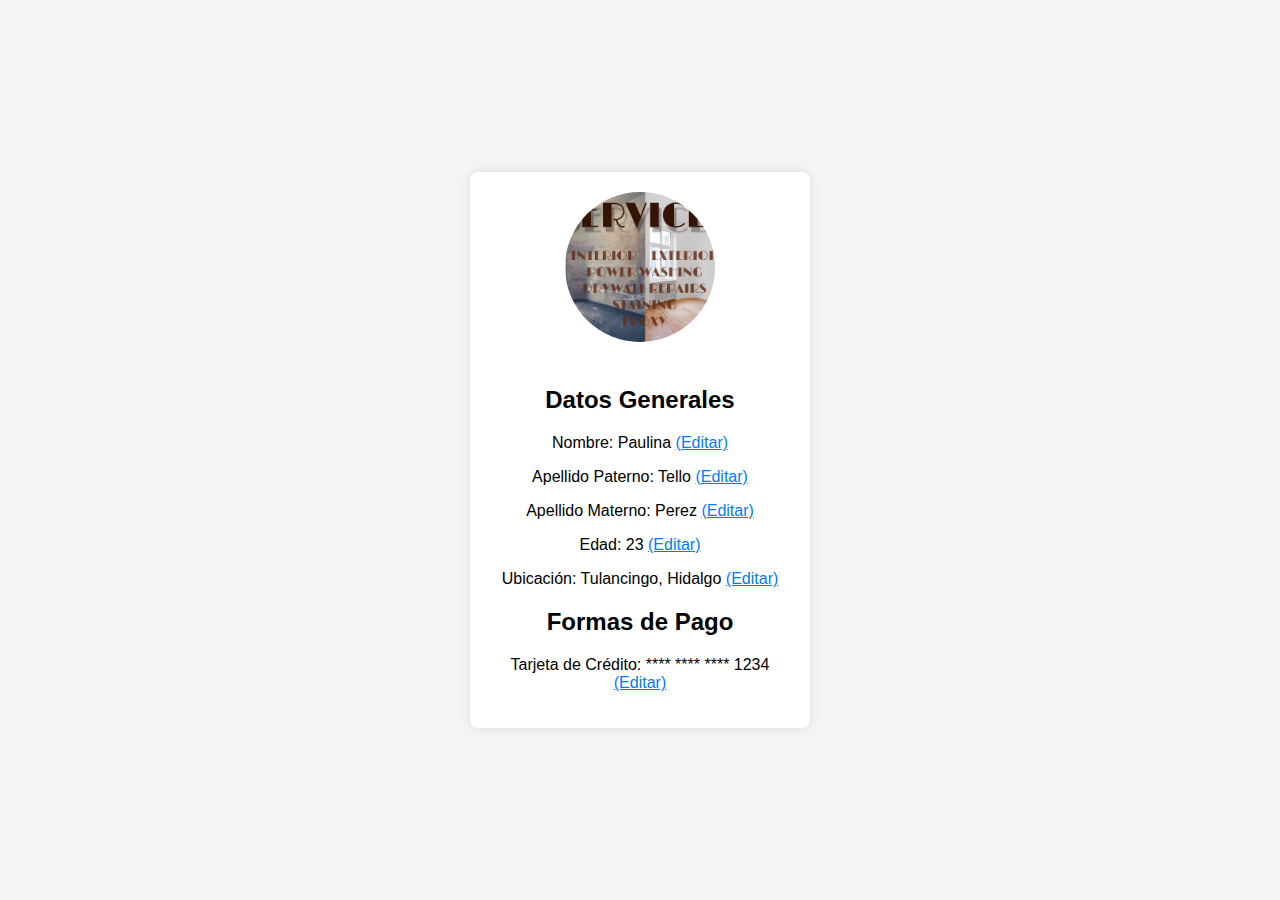
==== index.html @ baa32a9c "Perfil de usuario" ====
<!DOCTYPE html>
<html lang="es">
<head>
    <meta charset="UTF-8">
    <meta name="viewport" content="width=device-width, initial-scale=1.0">
    <style>
        body {
            font-family: Arial, sans-serif;
            background-color: #f4f4f4;
            margin: 0;
            padding: 0;
            display: flex;
            justify-content: center;
            align-items: center;
            height: 100vh;
        }

        .container {
            background-color: #fff;
            padding: 20px;
            border-radius: 8px;
            box-shadow: 0 0 10px rgba(0, 0, 0, 0.1);
            text-align: center;
            width: 300px;
        }

        .profile-picture {
            width: 150px;
            height: 150px;
            border-radius: 50%;
            object-fit: cover;
            margin-bottom: 20px;
            cursor: pointer; /* Agregado para indicar que la imagen es clickeable */
        }

        .editable {
            cursor: pointer;
            color: #007bff;
            text-decoration: underline;
        }

        .editable:hover {
            text-decoration: none;
        }

        input {
            margin-bottom: 10px;
        }
    </style>
    <title>Tu Aplicación Web</title>
</head>
<body>

<div class="container">
    <img src="SERVICES.jpg" alt="Foto de perfil" class="profile-picture" onclick="abrirSelectorImagen()">
    <h2>Datos Generales</h2>
    <p>
        <span id="nombre">Nombre: Paulina </span>
        <span class="editable" onclick="editar('nombre')"> (Editar)</span>
    </p>
    <p>
        <span id="apellido-paterno">Apellido Paterno: Tello</span>
        <span class="editable" onclick="editar('apellido-paterno')"> (Editar)</span>
    </p>
    <p>
        <span id="apellido-materno">Apellido Materno: Perez</span>
        <span class="editable" onclick="editar('apellido-materno')"> (Editar)</span>
    </p>
    <p>
        <span id="edad">Edad: 23</span>
        <span class="editable" onclick="editar('edad')"> (Editar)</span>
    </p>
    <p>
        <span id="ubicacion">Ubicación: Tulancingo, Hidalgo</span>
        <span class="editable" onclick="editar('ubicacion')"> (Editar)</span>
    </p>
    <h2>Formas de Pago</h2>
    <p>
        <span id="forma-pago">Tarjeta de Crédito: **** **** **** 1234</span>
        <span class="editable" onclick="irAFormaPago()"> (Editar)</span>
    </p>

    <div id="formulario-edicion" style="display: none;">
        <label for="numero-de-tarjeta">Nuevo valor:</label>
        <input type="text" id="numero-de-tarjeta">
        <button onclick="guardarEdicion()">Guardar</button>
    </div>

    <input type="file" accept="image/*" id="input-imagen" onchange="cambiarImagen()" style="display: none;">
</div>

<script>
    let campoActual;

    function editar(campo) {
        campoActual = campo;
        const valorActual = document.getElementById(campo).innerText.split(': ')[1];
        document.getElementById('numero-de-tarjeta').value = valorActual;
        document.getElementById('formulario-edicion').style.display = 'block';
    }

    function guardarEdicion() {
        const nuevoValor = document.getElementById('numero-de-tarjeta').value;
        document.getElementById(campoActual).innerText = campoActual.charAt(0).toUpperCase() + campoActual.slice(1) + ': ' + nuevoValor;
        document.getElementById('formulario-edicion').style.display = 'none';
    }

    function abrirSelectorImagen() {
        document.getElementById('input-imagen').click();
    }

    function cambiarImagen() {
        const inputImagen = document.getElementById('input-imagen');
        const imagenPerfil = document.querySelector('.profile-picture');

        const file = inputImagen.files[0];

        if (file) {
            const reader = new FileReader();

            reader.onload = function (e) {
                imagenPerfil.src = e.target.result;
            };

            reader.readAsDataURL(file);
        }
    }

    function irAFormaPago() {
        // Redirige a la página de edición de forma de pago
        window.location.href = 'editar_forma_pago.html';
    }
</script>

</body>
</html>
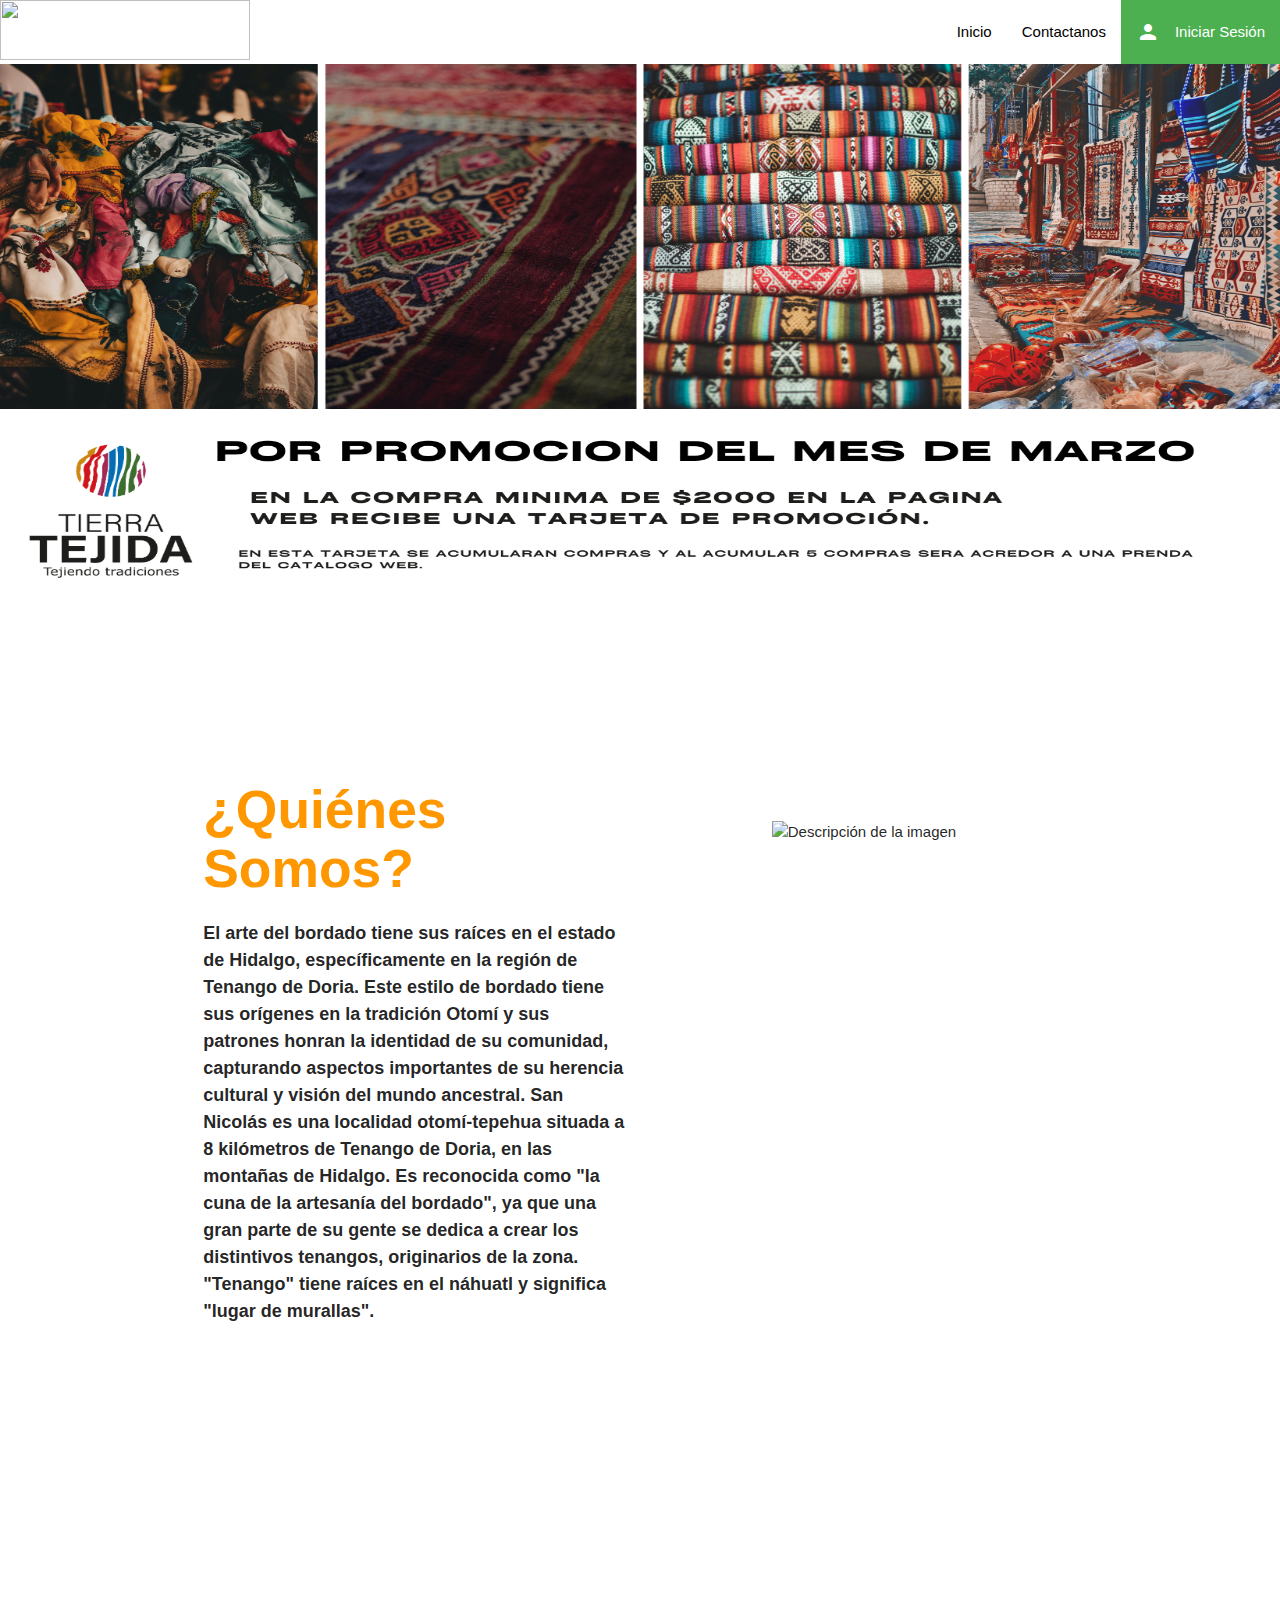
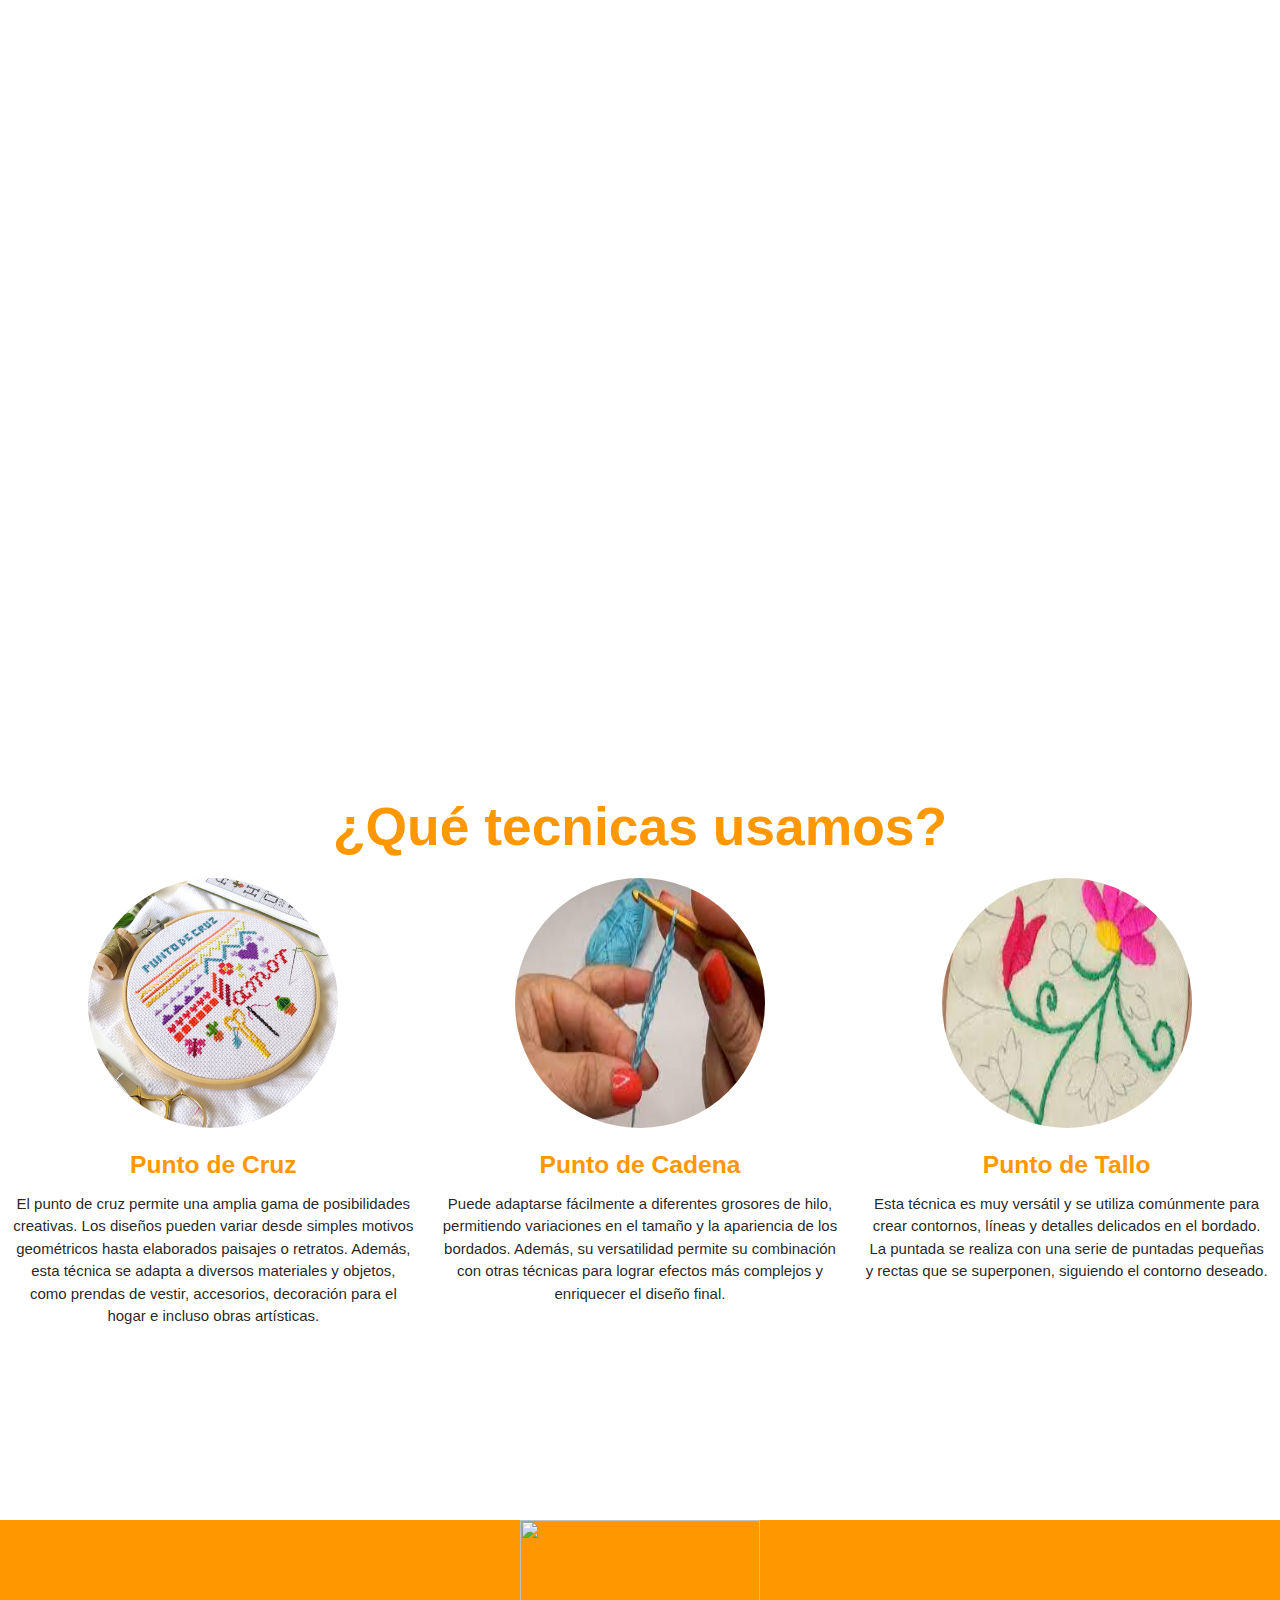
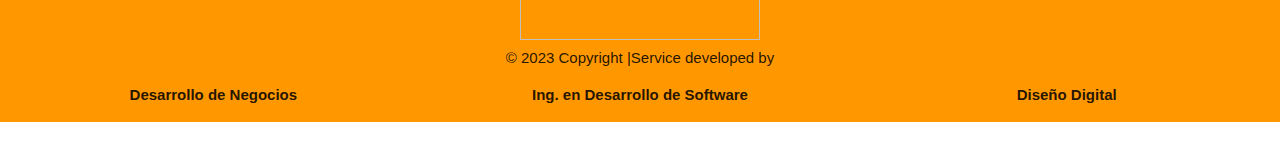
==== commit 0be8213b: "Add interfaces, styles and images" ====
--- a/index.html
+++ b/index.html
@@ -1,138 +1,147 @@
 <!DOCTYPE html>
-<html lang="es">
+<html lang="en">
 <head>
     <meta charset="UTF-8">
     <meta name="viewport" content="width=device-width, initial-scale=1.0">
-    <style>
-        body {
-            font-family: Arial, sans-serif;
-            background-color: #f4f4f4;
-            margin: 0;
-            padding: 0;
-            display: flex;
-            justify-content: center;
-            align-items: center;
-            height: 100vh;
-        }
+    <!-- Compiled and minified CSS -->
+    <link rel="stylesheet" href="https://cdnjs.cloudflare.com/ajax/libs/materialize/1.0.0/css/materialize.min.css">
+    
+    <link href="https://fonts.googleapis.com/icon?family=Material+Icons" rel="stylesheet">
+    <title>Document</title>
 
-        .container {
-            background-color: #fff;
-            padding: 20px;
-            border-radius: 8px;
-            box-shadow: 0 0 10px rgba(0, 0, 0, 0.1);
-            text-align: center;
-            width: 300px;
-        }
+</head>
 
-        .profile-picture {
-            width: 150px;
-            height: 150px;
-            border-radius: 50%;
-            object-fit: cover;
-            margin-bottom: 20px;
-            cursor: pointer; /* Agregado para indicar que la imagen es clickeable */
-        }
+<body>
+    <header>
+        <nav>
+            <div class="nav-wrapper white static">
+              <a href="#" class="brand-logo">
+                <img src="./hackhaton/LOGO.png" alt="" style="width: 250px; height: 60px;">
+              </a>
+              <ul id="nav-mobile" class="right hide-on-med-and-down">
+                <li cl><a href="" style="color:black;">Inicio</a></li>
+                <li><a href="" style="color:black;">Contactanos</a></li>
+                <li class="green"><a href=""><i class="material-icons left">person</i>Iniciar Sesión</a></li>
+              </ul>
+            </div>
+          </nav>
+    </header>
+    
+    <main>
+        <img src="./Promo 1.png" alt="" style="width: 100%; height: 540px;">
 
-        .editable {
-            cursor: pointer;
-            color: #007bff;
-            text-decoration: underline;
-        }
+        <br />
+        <br />
+        <br />
+        <br />
+        <br />
+        <br />
+        <br />
+        <div class="container row">
+            <div class="col l6">
+                <h2 class="orange-text" style="font-weight: bold;">¿Quiénes Somos?</h2>
+                <p style="font-weight: bold; font-size: large;">El arte del bordado tiene sus raíces en el estado de Hidalgo, específicamente en la región de Tenango de Doria. Este estilo de bordado tiene sus orígenes en la tradición Otomí y sus patrones honran la identidad de su comunidad, capturando aspectos importantes de su herencia cultural y visión del mundo ancestral.
+                    San Nicolás es una localidad otomí-tepehua situada a 8 kilómetros de Tenango de Doria, en las montañas de Hidalgo. Es reconocida como "la cuna de la artesanía del bordado", ya que una gran parte de su gente se dedica a crear los distintivos tenangos, originarios de la zona. "Tenango" tiene raíces en el náhuatl y significa "lugar de murallas".
+                    </p>
+    
+            </div>
+            
 
-        .editable:hover {
-            text-decoration: none;
-        }
+            
+            <div class="col l6 center" style="align-items: center; padding-top: 2cm;">
+                <img src="./hackhaton/prueba/tenango.jpeg" alt="Descripción de la imagen" width="350" height="350">
+            </div>
 
-        input {
-            margin-bottom: 10px;
-        }
-    </style>
-    <title>Tu Aplicación Web</title>
-</head>
-<body>
 
-<div class="container">
-    <img src="SERVICES.jpg" alt="Foto de perfil" class="profile-picture" onclick="abrirSelectorImagen()">
-    <h2>Datos Generales</h2>
-    <p>
-        <span id="nombre">Nombre: Paulina </span>
-        <span class="editable" onclick="editar('nombre')"> (Editar)</span>
-    </p>
-    <p>
-        <span id="apellido-paterno">Apellido Paterno: Tello</span>
-        <span class="editable" onclick="editar('apellido-paterno')"> (Editar)</span>
-    </p>
-    <p>
-        <span id="apellido-materno">Apellido Materno: Perez</span>
-        <span class="editable" onclick="editar('apellido-materno')"> (Editar)</span>
-    </p>
-    <p>
-        <span id="edad">Edad: 23</span>
-        <span class="editable" onclick="editar('edad')"> (Editar)</span>
-    </p>
-    <p>
-        <span id="ubicacion">Ubicación: Tulancingo, Hidalgo</span>
-        <span class="editable" onclick="editar('ubicacion')"> (Editar)</span>
-    </p>
-    <h2>Formas de Pago</h2>
-    <p>
-        <span id="forma-pago">Tarjeta de Crédito: **** **** **** 1234</span>
-        <span class="editable" onclick="irAFormaPago()"> (Editar)</span>
-    </p>
+            <br />
+            <br />
+            <br />
+            <br />
+            <br />
+            <br />
+            <br />
 
-    <div id="formulario-edicion" style="display: none;">
-        <label for="numero-de-tarjeta">Nuevo valor:</label>
-        <input type="text" id="numero-de-tarjeta">
-        <button onclick="guardarEdicion()">Guardar</button>
-    </div>
 
-    <input type="file" accept="image/*" id="input-imagen" onchange="cambiarImagen()" style="display: none;">
-</div>
 
-<script>
-    let campoActual;
+        </div>
+        <div class="col l12 center">
 
-    function editar(campo) {
-        campoActual = campo;
-        const valorActual = document.getElementById(campo).innerText.split(': ')[1];
-        document.getElementById('numero-de-tarjeta').value = valorActual;
-        document.getElementById('formulario-edicion').style.display = 'block';
-    }
+        </div>
 
-    function guardarEdicion() {
-        const nuevoValor = document.getElementById('numero-de-tarjeta').value;
-        document.getElementById(campoActual).innerText = campoActual.charAt(0).toUpperCase() + campoActual.slice(1) + ': ' + nuevoValor;
-        document.getElementById('formulario-edicion').style.display = 'none';
-    }
+        <br />
+        <br />
+        <br />
+        <br />
+        <br />
+        <br />
+        <br />
+        <video autoplay loop class="miVideo" style="width: 100%; height: 700px;">
+            <source src="./COMERCIAL.mp4.crdownload" type="video/mp4">
+        </video>
+        <br />
+        <br />
+        <br />
+        <br />
+        <br />
+        <br />
+        <br />
 
-    function abrirSelectorImagen() {
-        document.getElementById('input-imagen').click();
-    }
+        <div class="col l12 center">
+            <h2 class="orange-text" style="font-weight: bold;">¿Qué tecnicas usamos?</h2>
+        </div>
 
-    function cambiarImagen() {
-        const inputImagen = document.getElementById('input-imagen');
-        const imagenPerfil = document.querySelector('.profile-picture');
+        <div class="row">
 
-        const file = inputImagen.files[0];
+            <div class="col s4 center">
+                <img src="./puntocruz.png" alt="" style="width: 250px; height: 250px; border-radius: 50%">
+                <h5 class="orange-text" style="font-weight: bold;">Punto de Cruz</h2>
+                <p style="text-align: center;">El punto de cruz permite una amplia gama de posibilidades creativas. Los diseños pueden variar desde simples motivos geométricos hasta elaborados paisajes o retratos. Además, esta técnica se adapta a diversos materiales y objetos, como prendas de vestir, accesorios, decoración para el hogar e incluso obras artísticas.</p>
 
-        if (file) {
-            const reader = new FileReader();
+            </div>
+            <div class="col s4 center">
+                <img src="./puntocadena" alt="" style="width: 250px; height: 250px; border-radius: 50%">
+                <h5 class="orange-text" style="font-weight: bold;">Punto de Cadena</h2>
+                <p>Puede adaptarse fácilmente a diferentes grosores de hilo, permitiendo variaciones en el tamaño y la apariencia de los bordados. Además, su versatilidad permite su combinación con otras técnicas para lograr efectos más complejos y enriquecer el diseño final.</p>
+            </div>
+            <div class="col s4 center">
+                <img src="./puntotallo.jpg" alt="" style="width: 250px; height: 250px; border-radius: 50%">
+                <h5 class="orange-text" style="font-weight: bold;">Punto de Tallo</h2>
+                <p>Esta técnica es muy versátil y se utiliza comúnmente para crear contornos, líneas y detalles delicados en el bordado. La puntada se realiza con una serie de puntadas pequeñas y rectas que se superponen, siguiendo el contorno deseado. </p>
+            </div>
 
-            reader.onload = function (e) {
-                imagenPerfil.src = e.target.result;
-            };
+          </div>
+          <br />
+          <br />
+          <br />
+          <br />
+          <br />
+          <br />
+          <br />
 
-            reader.readAsDataURL(file);
-        }
-    }
 
-    function irAFormaPago() {
-        // Redirige a la página de edición de forma de pago
-        window.location.href = 'editar_forma_pago.html';
-    }
-</script>
+    </main>
+
+    <footer>
+        <div class="row orange center">
+            <div class="col s12 " >
+                <img src="./hackhaton/LOGO.png" alt="" style="width: 240px; height: 120px;">
+            </div>
+            <div class="col s12">
+                © 2023 Copyright |Service developed by
+            </div>
+            <div class="col s4">
+                <p style="font-weight: bold;">Desarrollo de Negocios</p>
+            </div>
+            <div class="col s4">
+                <p style="font-weight: bold;">Ing. en Desarrollo de Software</p>
+            </div>
+            <div class="col s4">
+                <p style="font-weight: bold;">Diseño Digital</p>
+            </div>
+          </div>
+    </footer>
 
 </body>
-</html>
-
-
+<!-- Compiled and minified JavaScript -->
+<script src="https://cdnjs.cloudflare.com/ajax/libs/materialize/1.0.0/js/materialize.min.js"></script>
+</html>